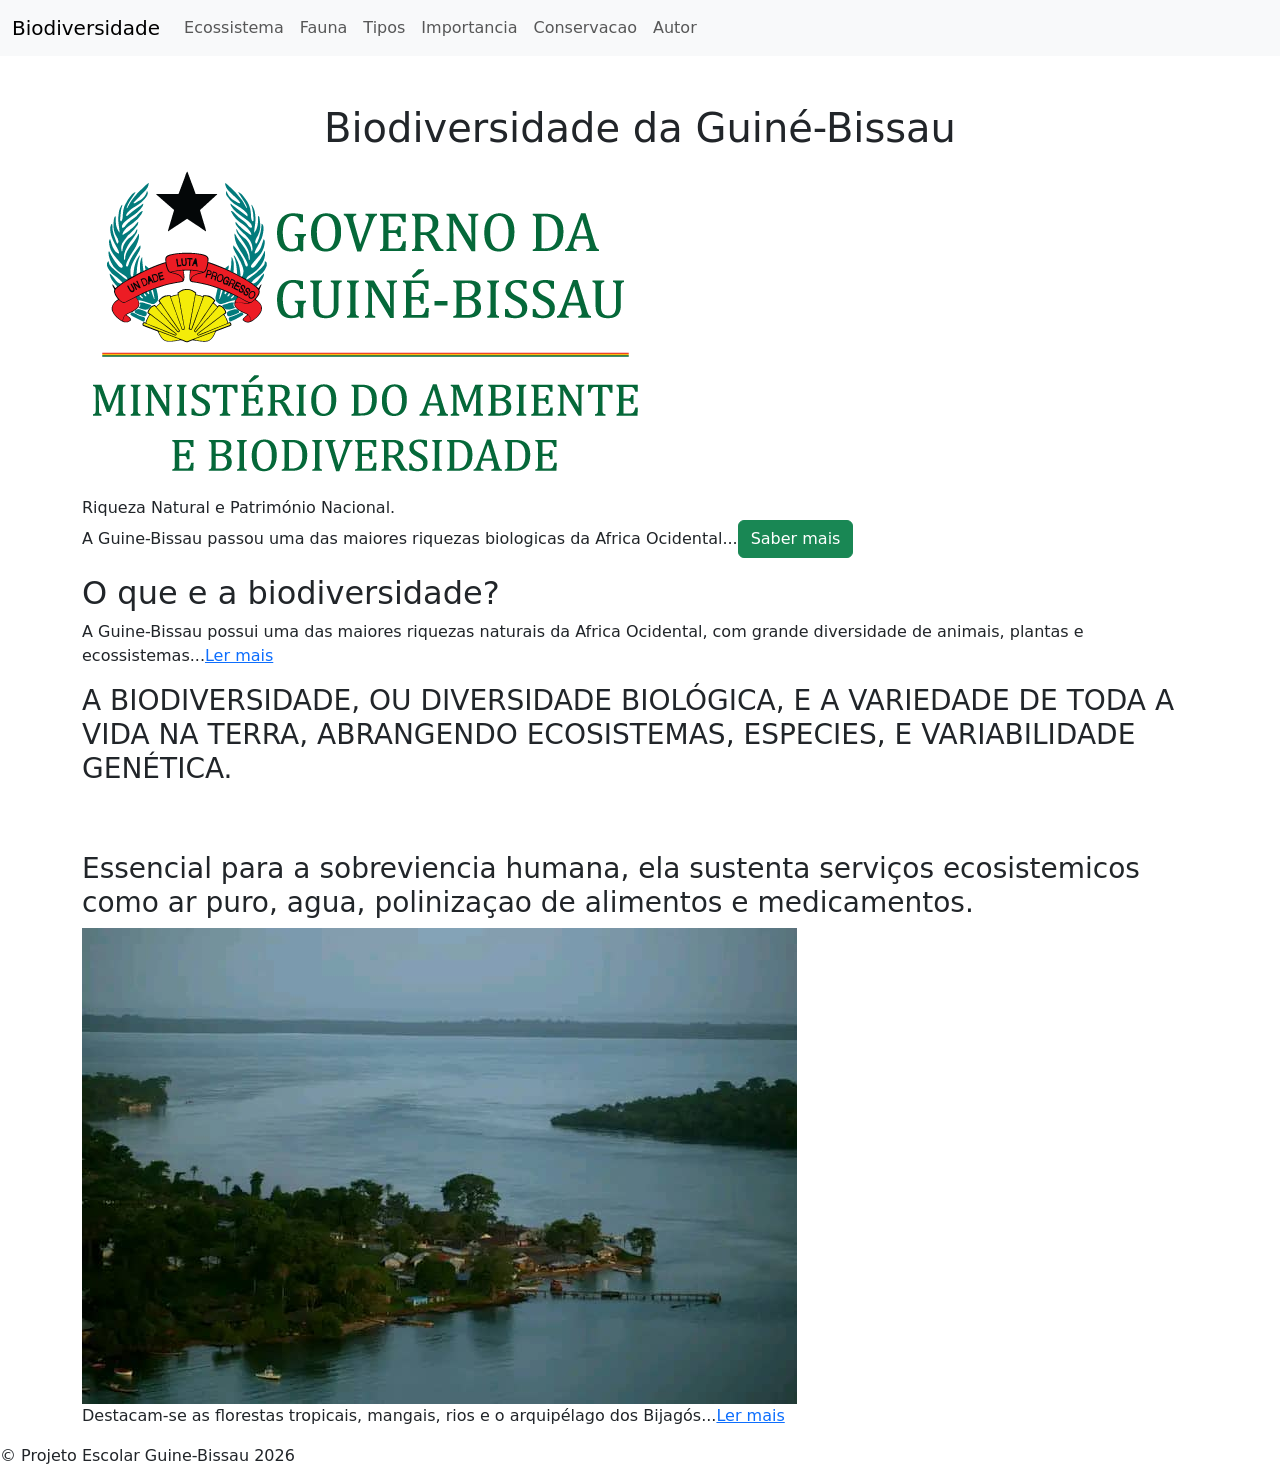
==== index.html @ e60761e8 "atualiyar" ====
<!DOCTYPE html>
<html lang="pt">
<head>
<meta charset="UTF-8">
<meta name="viewport" content="width=device-width, initial-scale=1">
<title>Biodiversidade da Guiné-Bissau</title>
<link href="https://cdn.jsdelivr.net/npm/bootstrap@5.3.2/dist/css/bootstrap.min.css" rel="stylesheet">
<link rel="stylesheet" href="bootstrap-5.3.3-dist/css/bootstrap-utilities.min.css">
<link rel="stylesheet" href="bootstrap-5.3.3-dist/js/bootstrap.bundle.min.js">
<link rel="stylesheet" type="text/css" href="CSS/index.css">
</head>
<body>

<nav class="navbar navbar-expand-lg navbar-light bg-light">
  <div class="container-fluid">
    <a class="navbar-brand" href="index.html">Biodiversidade</a>
    <button class="navbar-toggler" type="button" data-bs-toggle="collapse" data-bs-target="#mainNavbar" aria-controls="mainNavbar" aria-expanded="false" aria-label="Toggle navigation">
      <span class="navbar-toggler-icon"></span>
    </button>
    <div class="collapse navbar-collapse" id="mainNavbar">
      <ul class="navbar-nav me-auto mb-2 mb-lg-0">
        <li class="nav-item"><a class="nav-link" href="ecossistema.html">Ecossistema</a></li>
        <li class="nav-item"><a class="nav-link" href="fauna.html">Fauna</a></li>
        <li class="nav-item"><a class="nav-link" href="tipos.html">Tipos</a></li>
        <li class="nav-item"><a class="nav-link" href="importancia.html">Importancia</a></li>
        <li class="nav-item"><a class="nav-link" href="conservacao.html">Conservacao</a></li>
        <li class="nav-item"><a class="nav-link" href="Autor.html">Autor</a></li>
      </ul>
    </div>
  </div>
</nav>

<div class="container mt-5">
    <h1 class="text-center">Biodiversidade da Guiné-Bissau</h1>
    <img src="IMG/logo-square1.png" class="img-fluid" alt="Logo">
     <p>Riqueza Natural e Património Nacional. <br>A Guine-Bissau passou uma das maiores riquezas biologicas 
    da Africa Ocidental...<a href="https://pt.wikipedia.org/wiki/Guine-Bissau" target="_blank" class="btn btn-success">Saber mais</a> </p>

<div>
<main>    
<h2>O que e a biodiversidade?</h2>
<p>
A Guine-Bissau possui uma das maiores riquezas naturais da Africa Ocidental,
com grande diversidade de animais, plantas e ecossistemas...<a href="http://www.ecosistemas.com">Ler mais</a>
</p>
 <h3>A BIODIVERSIDADE, OU DIVERSIDADE BIOLÓGICA, E A VARIEDADE DE TODA A VIDA NA TERRA, ABRANGENDO ECOSISTEMAS, ESPECIES, E VARIABILIDADE GENÉTICA. <br> <br><br>Essencial para a sobreviencia humana, ela sustenta serviços ecosistemicos como ar puro, agua, polinizaçao de alimentos e medicamentos.</h3> 

<img src="IMG/imagem30.jpg" alt="Ilhas Bijagós" class="img-fluid centro">

<p>
Destacam-se as florestas tropicais, mangais, rios e o arquipélago dos Bijagós...<a href="http://www.IBAP/Guiné-Bissau.com">Ler mais</a>
</p>
</main>
</div>
</div>
    <footer>
        &copy; Projeto Escolar Guine-Bissau 2026
    </footer>
<script src="https://cdn.jsdelivr.net/npm/bootstrap@5.3.2/dist/js/bootstrap.bundle.min.js"></script>
</body>
</html>
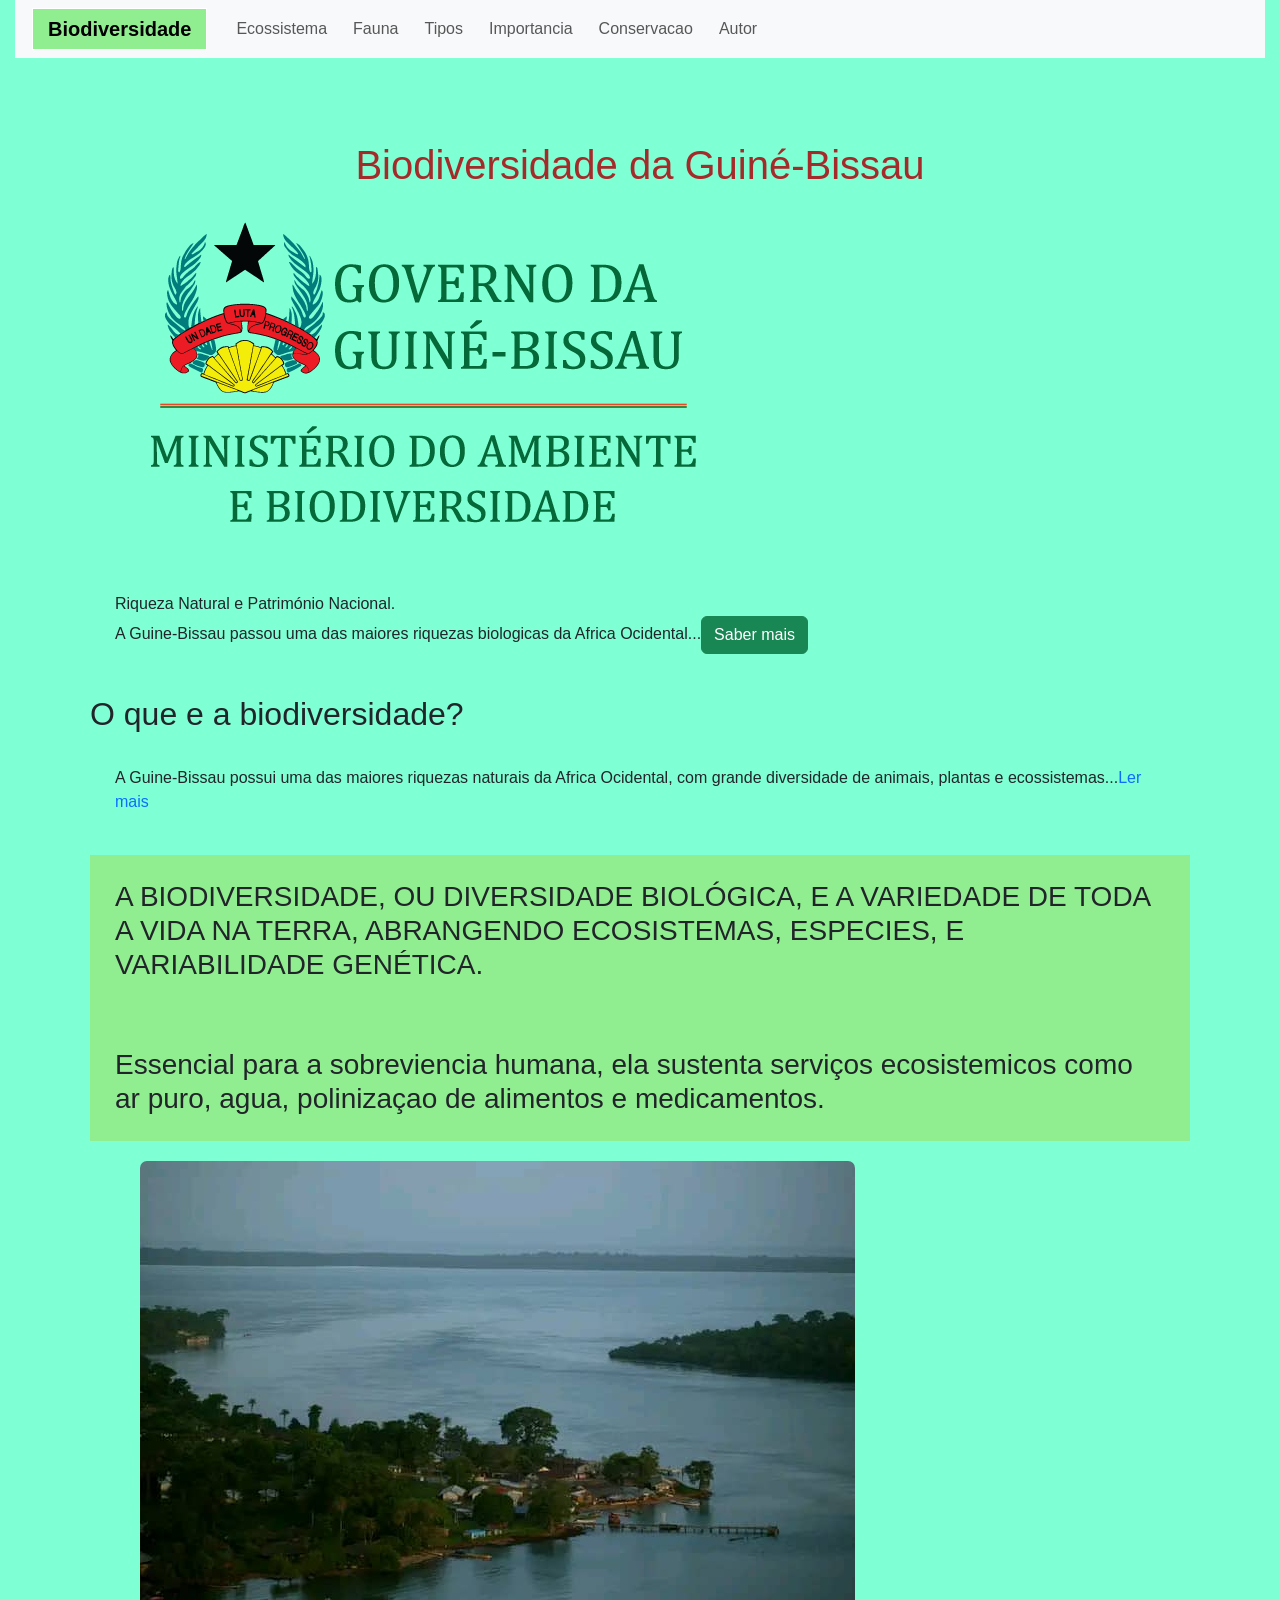
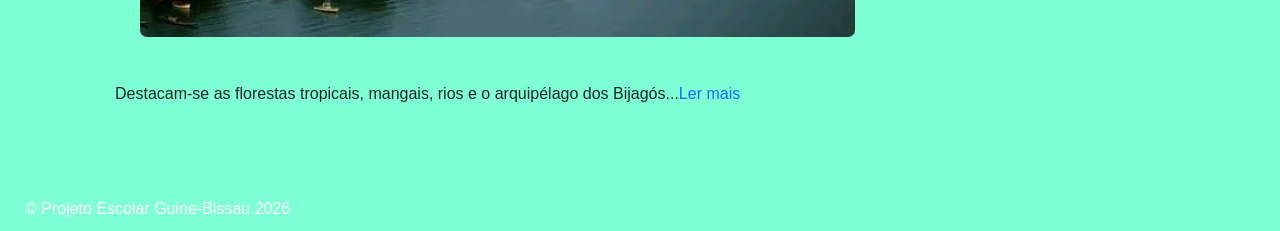
==== commit cc609aa5: "tt" ====
--- a/index.html
+++ b/index.html
@@ -7,10 +7,9 @@
 <link href="https://cdn.jsdelivr.net/npm/bootstrap@5.3.2/dist/css/bootstrap.min.css" rel="stylesheet">
 <link rel="stylesheet" href="bootstrap-5.3.3-dist/css/bootstrap-utilities.min.css">
 <link rel="stylesheet" href="bootstrap-5.3.3-dist/js/bootstrap.bundle.min.js">
-<link rel="stylesheet" type="text/css" href="CSS/index.css">
+<link rel="stylesheet" type="text/css" href="CSS/indes.css">
 </head>
-<body>
-
+<body class="bd">
 <nav class="navbar navbar-expand-lg navbar-light bg-light">
   <div class="container-fluid">
     <a class="navbar-brand" href="index.html">Biodiversidade</a>
@@ -46,7 +45,6 @@
  <h3>A BIODIVERSIDADE, OU DIVERSIDADE BIOLÓGICA, E A VARIEDADE DE TODA A VIDA NA TERRA, ABRANGENDO ECOSISTEMAS, ESPECIES, E VARIABILIDADE GENÉTICA. <br> <br><br>Essencial para a sobreviencia humana, ela sustenta serviços ecosistemicos como ar puro, agua, polinizaçao de alimentos e medicamentos.</h3> 
 
 <img src="IMG/imagem30.jpg" alt="Ilhas Bijagós" class="img-fluid centro">
-
 <p>
 Destacam-se as florestas tropicais, mangais, rios e o arquipélago dos Bijagós...<a href="http://www.IBAP/Guiné-Bissau.com">Ler mais</a>
 </p>
--- a/CSS/indes.css
+++ b/CSS/indes.css
@@ -0,0 +1,74 @@
+body{
+  font-family: Arial, sans-serif;
+  background-color: turquoise;
+  margin:0 auto;
+  padding: 0 15px;
+}
+.bd{
+  background: aquamarine;
+}
+nav{
+  background-color: pink;
+  padding: 10px;
+  margin:0 auto;
+  display:flex;
+  flex-wrap:wrap;
+  justify-content:center;
+}
+nav a{
+  color: black;
+  background-color: lightgreen;
+  margin: 0 5px;
+  text-decoration: none;
+  font-weight: bold;
+  border: 1px solid white;
+  padding: 10px 15px;
+}
+nav a:hover{
+  text-decoration: underline;
+}
+.container{
+  padding: 10px 20px 40px;
+}
+h1{
+  color: brown;
+  text-align: center;
+  background-color: aquamarine;
+  height: 75px;
+  padding: 25px 25px;
+}
+
+img, video{
+  max-width: 100%;
+  height:auto;
+  border-radius: 7px;
+  margin: 20px auto;
+  display:block;
+  margin-left: 50px;
+}
+footer{
+  background-color: revert;
+  color: white;
+  padding: 10px;
+}
+
+p{
+  background-color: aquamarine;
+  padding: 25px 25px;
+  text-decoration: none;
+}
+
+/* responsive tweaks */
+/* overriding fixed spacings from earlier rules */
+@media (max-width: 576px) {
+  nav a { padding: 5px 8px; }
+}
+
+h3{
+  background-color: lightgreen;
+  padding: 25px 25px;
+}
+
+a{
+  text-decoration: none;
+}
